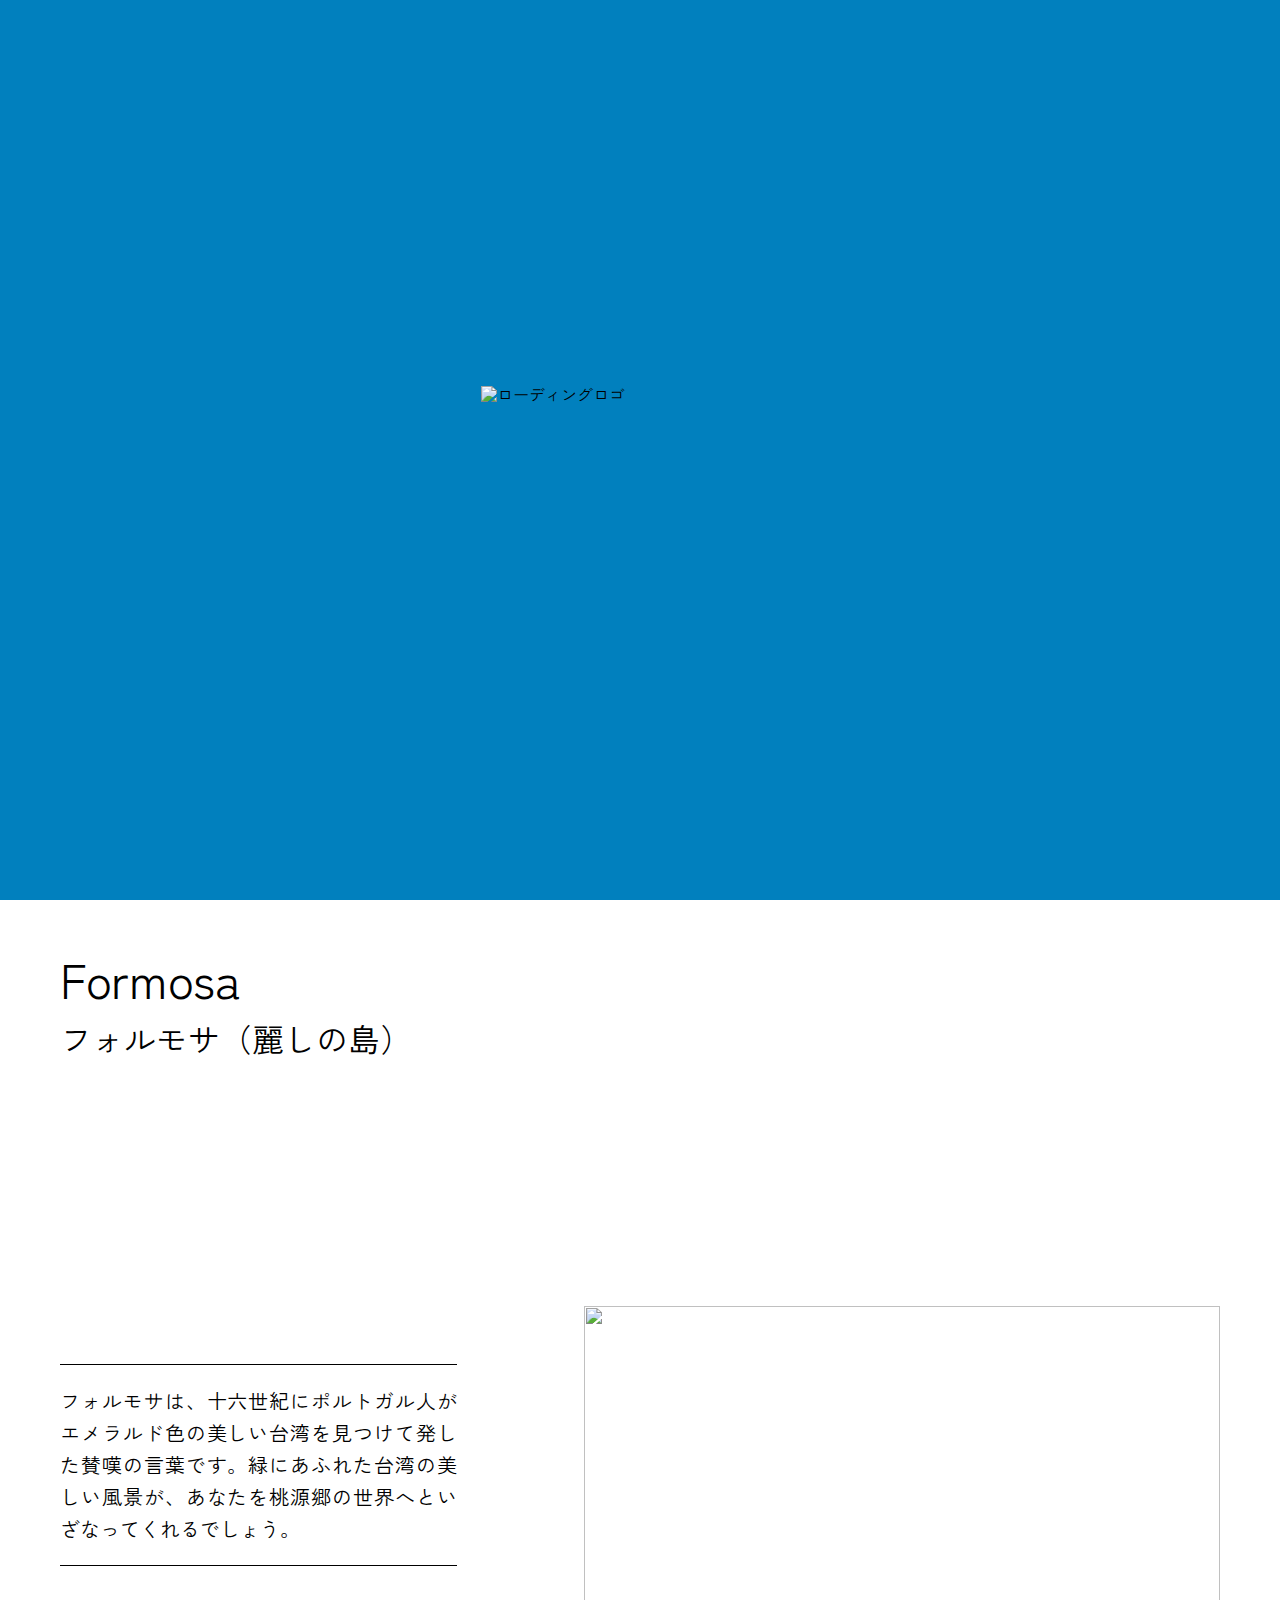
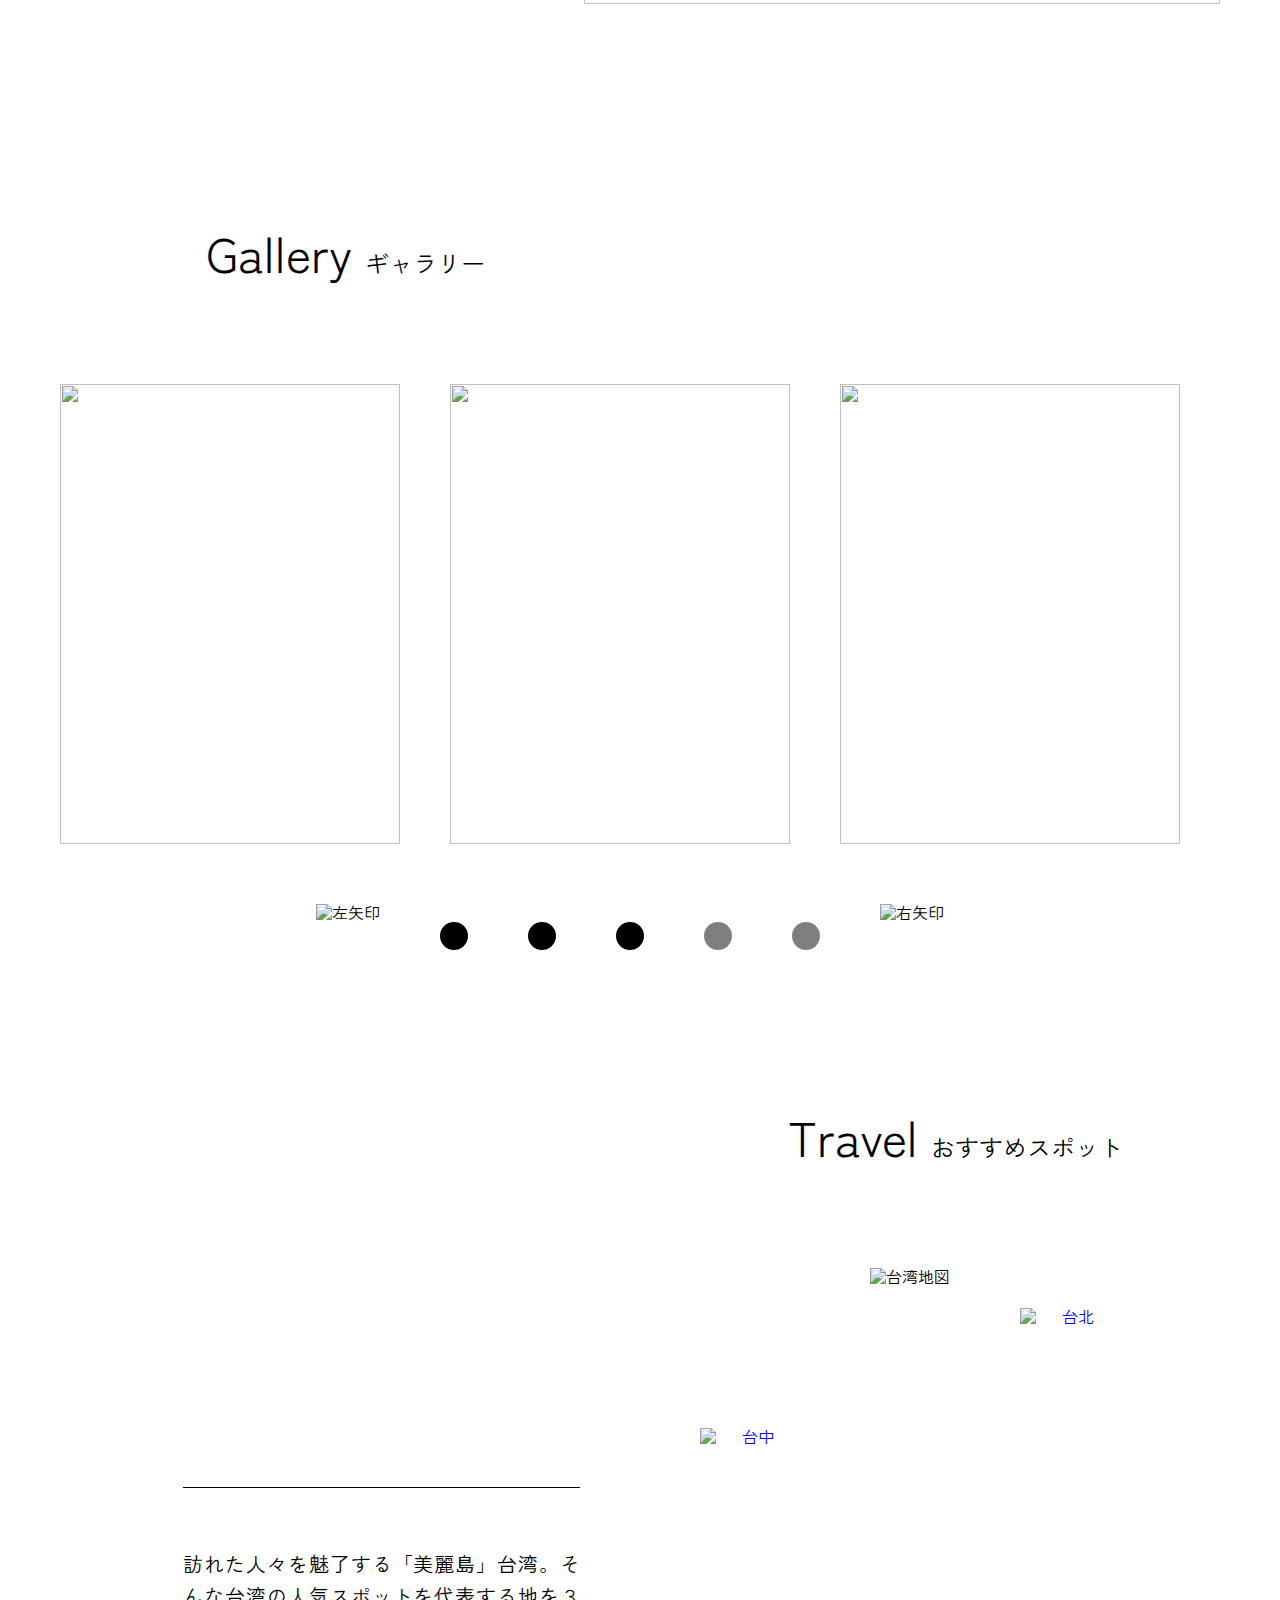
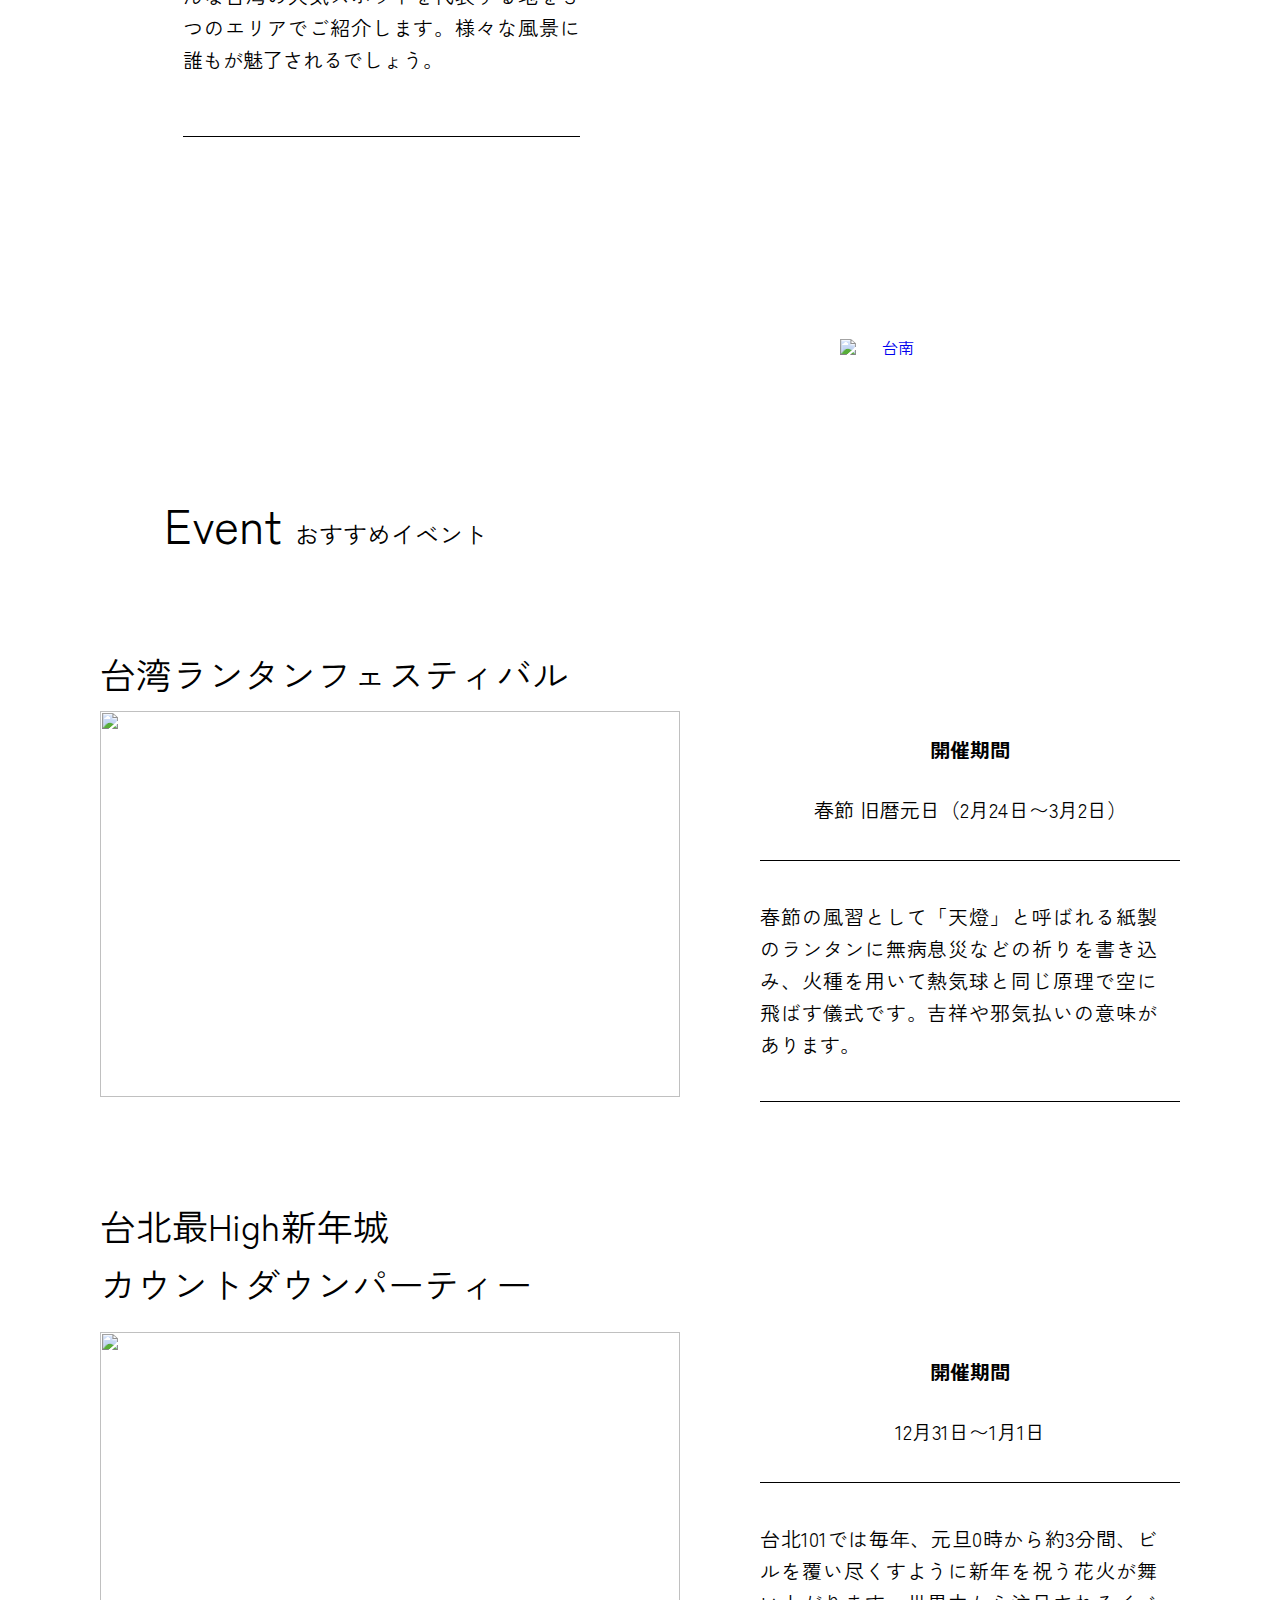
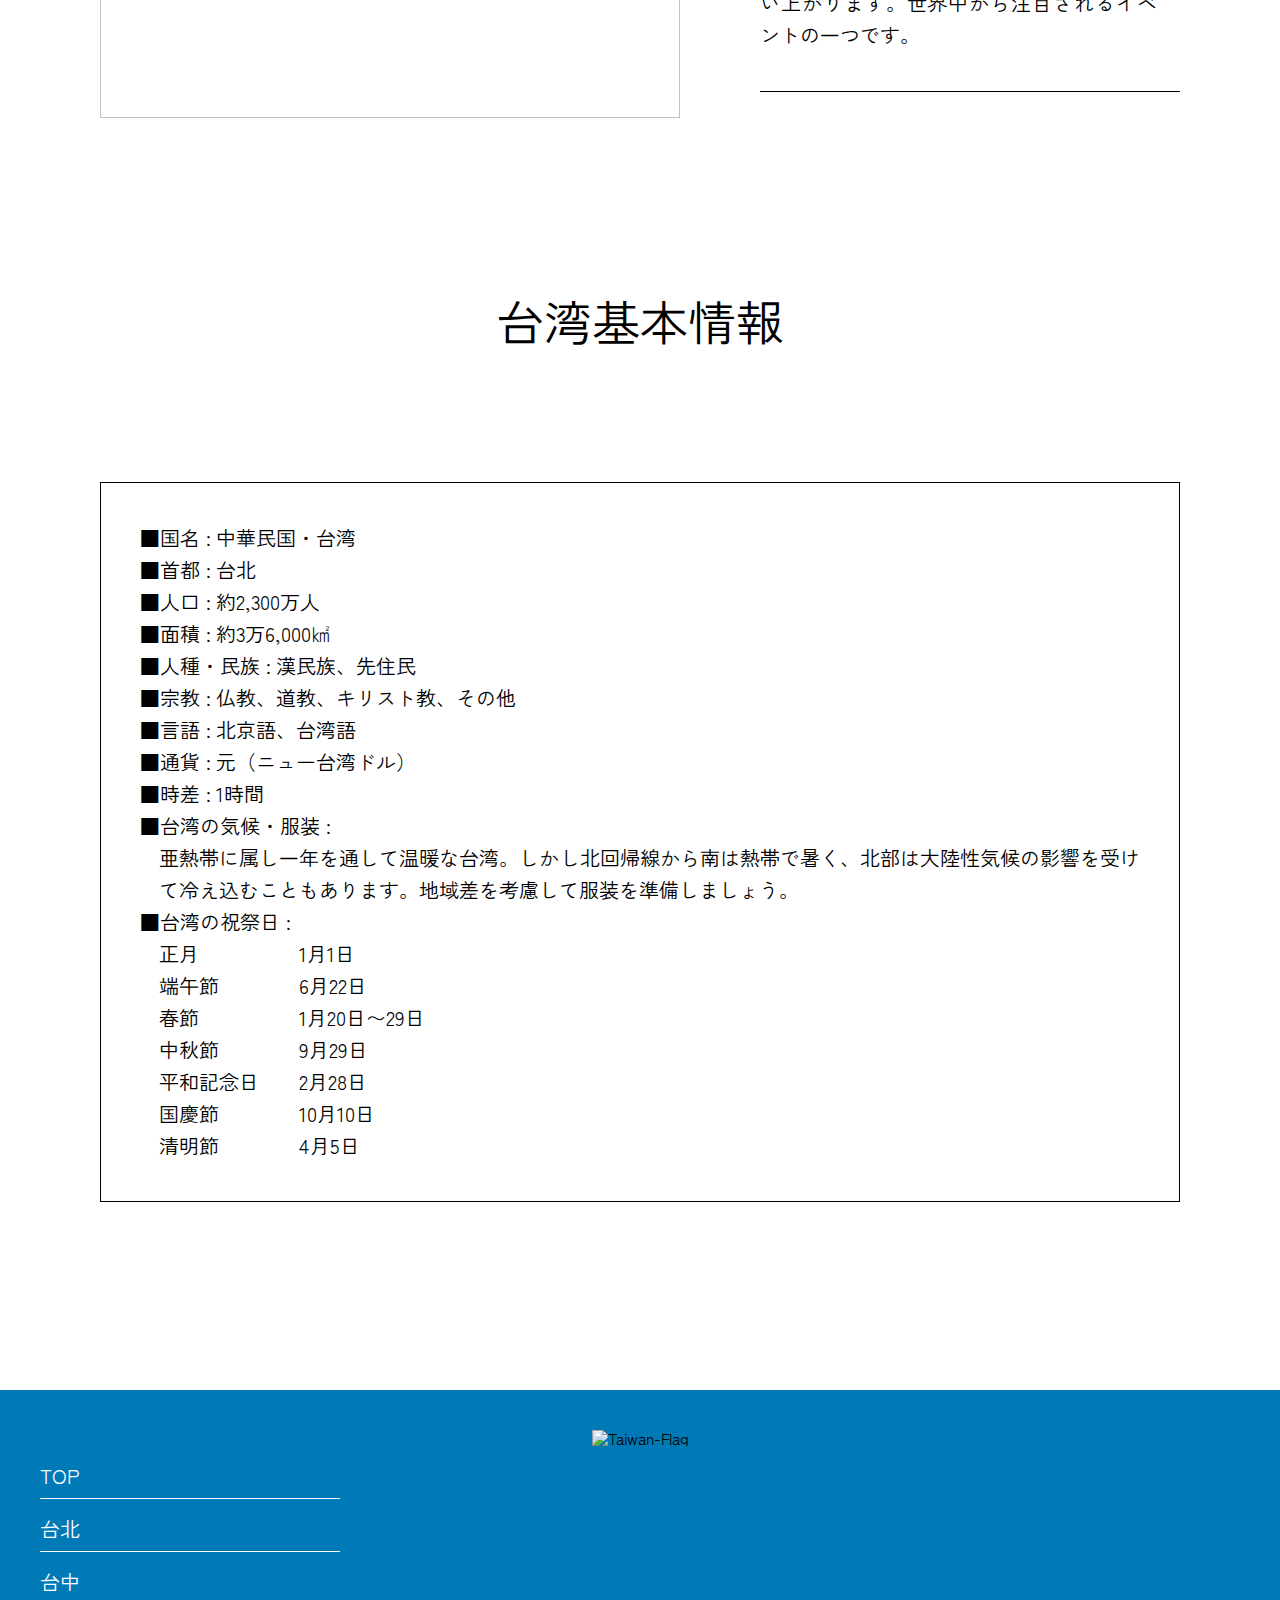
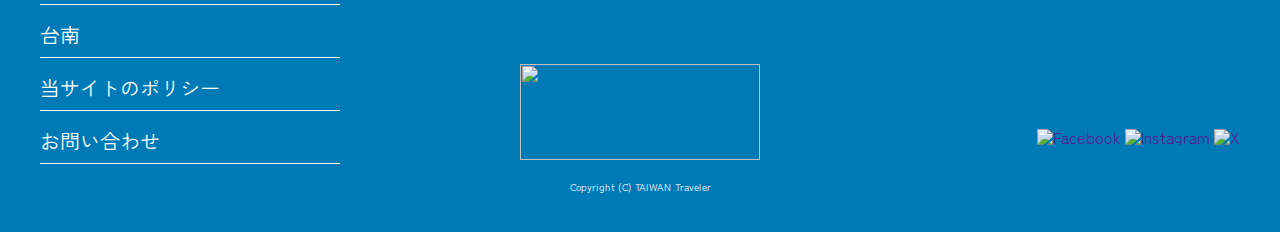
==== site-taiwan/index.html @ a1969c85 "Add files via upload" ====
<!DOCTYPE html>
<html lang="ja">

<head>
  <meta charset="UTF-8">
  <meta name="viewport" content="width=device-width, initial-scale=1.0">
  <meta name="description"
    content="
  台湾の風景は変化に富んでおり、精緻な美しさを誇ります。どの土地においても人々のストーリーと優しさに満ち溢れています。この美しい島と秘境を探索し、歴史や文化をじっくりと学ぶ。そして、人々の暮らしぶりを体験してみましょう。また、多様なグルメを味わい、人情に溢れた人々と触れあってみませんか。The Heart of Asia－台湾旅行、今でしょ！">
  <link rel="preconnect" href="https://fonts.googleapis.com">
  <link rel="preconnect" href="https://fonts.gstatic.com" crossorigin>
  <link href="https://fonts.googleapis.com/css2?family=Zen+Kaku+Gothic+New&display=swap" rel="stylesheet">
  <link rel="stylesheet" href="common/css/reset.css">
  <link rel="stylesheet" href="common/css/common.css">
  <link rel="stylesheet" href="top/css/top.css">
  <!-- <style>
    body::-webkit-scrollbar {
      display: none;
    }
  </style> -->
  <title>台湾</title>
</head>

<body>
  <div class="loading active" id="loading">
    <img src="common/image/logo.svg" alt="ローディングロゴ" class="loadingImg">
  </div>
  <header>
    <div class="headerFlex">
      <p class="logo"><img src="common/image/logo.svg" alt="台湾"></p>
      <p class="openBtn"><img src="common/image/menu-op.png" alt="" id="menu_open"></p>
    </div>
    <nav id="nav" class="slideMenu">
      <div class="navWrapper">
        <div class="headerArea">
          <p class="navLogo"><a href="index.html"><img src="common/image/logo.svg" alt="台湾"></a></p>
          <p class="closeBtn"><img src="common/image/menu-cl.png" alt="" id="menu_close"></p>
        </div>
        <ul>
          <li><a href="index.html">top</a></li>
          <li><a href="taipei/index.html">台北</a></li>
          <li><a href="taichung/index.html">台中</a></li>
          <li><a href="tainan/index.html">台南</a></li>
        </ul>
      </div>
    </nav>
    <h1><img src="common/image/logo.svg" alt="台湾"></h1>
  </header>


  <main>
    <div class="intro">
      <div class="introTop">
        <div class="introTopWidth">
          <div class="introTopFlexLeft">
            <p class="flag"><img src="common/image/flag.png" alt="台湾国旗"></p>
            <p class="formosa">formosa</p>
            <p class="formosaSub">フォルモサ（麗しの島）</p>
          </div>
          <p class="border"></p>
          <p class="introImage"><img src="top/image/top-intro1.jpg" alt="麗しの島"></p>
        </div>
      </div>
      <div class="introBottom">
        <div class="introBottomWidth">
          <div class="introBottomFlexLeft">
            <p class="border"></p>
            <p class="textArea">
              フォルモサは、十六世紀にポルトガル人がエメラルド色の美しい台湾を見つけて発した賛嘆の言葉です。緑にあふれた台湾の美しい風景が、あなたを桃源郷の世界へといざなってくれるでしょう。
            </p>
            <p class="border"></p>
          </div>
          <p class="introImage">
            <img src="top/image/top-intro2.jpg" alt="">
          </p>
        </div>
      </div>
    </div>
    <div class="gallery">
      <h2>gallery <span class="headingSmall">ギャラリー</span></h2>
      <div class="galleryGroup">
        <p><img src="top/image/top-slider1.jpg" alt="" id="slider1"></p>
        <p><img src="top/image/top-slider2.jpg" alt="" id="slider2"></p>
        <p><img src="top/image/top-slider3.jpg" alt="" id="slider3"></p>
      </div>
      <div class="galleryFlex">
        <p><img src="top/image/top-left-arrow.png" alt="左矢印" class="arrow" id="prev"></p>
        <div class="spSlide">
          <p class="sl1" id="sl1"></p>
          <p class="sl2" id="sl2"></p>
          <p class="sl3" id="sl3"></p>
          <p class="sl4" id="sl4"></p>
          <p class="sl5" id="sl5"></p>
        </div>
        <p><img src="top/image/top-right-arrow.png" alt="右矢印" class="arrow" id="next"></p>
      </div>
    </div>
    <div class="travel">
      <div class="headingRight">
        <h2>travel <span class="headingSmall">おすすめスポット</span></h2>
      </div>
      <div class="mapFlex">
        <div class="flexLeft">
          <p class="border"></p>
          <p class="textArea">
            訪れた人々を魅了する「美麗島」台湾。そんな台湾の人気スポットを代表する地を３つのエリアでご紹介します。様々な風景に誰もが魅了されるでしょう。
          </p>
          <p class="border"></p>
        </div>
        <div class="map">
          <img src="top/image/top-map.png" alt="台湾地図" class="mapBack">
          <p><a href="taipei/index.html"><img src="top/image/top-map-tp.png" alt="台北" class="mapTp"></a></p>
          <p><a href="taichung/index.html"><img src="top/image/top-map-tc.png" alt="台中" class="mapTc"></a></p>
          <p><a href="tainan/index.html"><img src="top/image/top-map-tn.png" alt="台南" class="mapTn"></a></p>
        </div>
      </div>
    </div>
    <div class="event">
      <h2>event <span class="headingSmall">おすすめイベント</span></h2>
      <div class="festival">
        <div class="fesFlexLeft">
          <p class="eventSub">台湾ランタンフェスティバル</p>
          <p class="eventImg"><img src="top/image/top-event1.jpg" alt=""></p>
        </div>
        <div class="fesFlexRight">
          <p class="term">開催期間</p>
          <p class="date">春節 旧暦元日（2月24日&#12316;3月2日）</p>
          <p class="border"></p>
          <div class="center">
            <p class="textArea">
              春節の風習として「天燈」と呼ばれる紙製のランタンに無病息災などの祈りを書き込み、火種を用いて熱気球と同じ原理で空に飛ばす儀式です。吉祥や邪気払いの意味があります。
            </p>
          </div>
          <p class="border"></p>
        </div>
      </div>
      <div class="countdown">
        <div class="cdFlexLeft">
          <p class="eventSub">台北最high新年城<br>
            カウントダウンパーティー</p>
          <p class="eventImg"><img src="top/image/top-event2.jpg" alt=""></p>
        </div>
        <div class="cdFlexRight">
          <p class="term">開催期間</p>
          <p class="date">12月31日&#12316;1月1日</p>
          <p class="border"></p>
          <p class="textArea">
            台北101では毎年、元旦0時から約3分間、ビルを覆い尽くすように新年を祝う花火が舞い上がります。世界中から注目されるイベントの一つです。
          </p>
          <p class=" border"></p>
        </div>
      </div>
    </div>
    <div class="taiwanInfo">
      <h2>台湾基本情報</h2>
      <ul class="twInfoTop">
        <li>■国名 &#058; 中華民国・台湾</li>
        <li>■首都 &#058; 台北</li>
        <li>■人口 &#058; 約2,300万人</li>
        <li>■面積 &#058; 約3万6,000&#13218;</li>
        <li>■人種・民族 &#058; 漢民族、先住民</li>
        <li>■宗教 &#058; 仏教、道教、キリスト教、その他</li>
        <li>■言語 &#058; 北京語、台湾語</li>
        <li>■通貨 &#058; 元（ニュー台湾ドル）</li>
        <li>■時差 &#058; 1時間</li>
        <li>■台湾の気候・服装 &#058; </li>
        <li class="indent">亜熱帯に属し一年を通して温暖な台湾。しかし北回帰線から南は熱帯で暑く、北部は大陸性気候の影響を受けて冷え込むこともあります。地域差を考慮して服装を準備しましょう。</li>
        <li>■台湾の祝祭日 &#058;</li>
        <li class="indent">
          <ul class="twInfoBottom">
            <li>正月</li>
            <li>1月1日</li>
            <li>端午節</li>
            <li>6月22日</li>
            <li>春節</li>
            <li>1月20日&#12316;29日</li>
            <li>中秋節</li>
            <li>9月29日</li>
            <li>平和記念日</li>
            <li>2月28日</li>
            <li>国慶節</li>
            <li>10月10日</li>
            <li>清明節</li>
            <li>4月5日</li>
          </ul>
        </li>
      </ul>
    </div>
  </main>

  <footer>
    <div class="topBtn">
      <div id="top_btn"></div>
    </div>

    <div class="blueArea">
      <img src="common/image/flag.png" alt="taiwan-flag" class="taiwanFlag">

      <div class="footerContainer">
        <ul class="pageInfo">
          <li><a href="index.html" class="capitalBig">top</a></li>
          <li><a href="taipei/index.html">台北</a></li>
          <li><a href="taichung/index.html">台中</a></li>
          <li><a href="tainan/index.html">台南</a></li>
          <li><a href="">当サイトのポリシー</a></li>
          <li><a href="">お問い合わせ</a></li>
        </ul>



        <div class="snsLogo">
          <a href=""><img src="common/image/footer-fb.png" alt="facebook" class="fb"></a>
          <a href=""><img src="common/image/footer-insta.png" alt="instagram" class="insta"></a>
          <a href=""><img src="common/image/footer-x.png" alt="x" class="x"></a>
        </div>
      </div>

      <img src="common/image/logo.svg" alt="" class="taiwanLogo">

      <p class="company"><small>copyright &#40;C&#41; <span class="capitalBig">taiwan</span> traveler</small></p>
    </div>
  </footer>
  <script src="common/js/loading.js"></script>
  <script src="common/js/modal.js"></script>
  <script src="common/js/others.js"></script>
  <script src="common/js/pagetop.js"></script>
  <script src="top/js/top.js"></script>
</body>

</html>
---- site-taiwan/common/css/common.css ----
@charset "utf-8";

/*  各下層ページのHTMLに適用してもらいたい場所

各見出し部（attraction等）を<h2>で記述し、ひらがな部分に
<span class=".headingSmall"></span>
を追記してください。(′・ω・`) 
なお、margin設定等は個々に設定してください。
*/
/* 追記　ローディング画面
下記要素を<body>と<header>の間にコピペしてください。
<div class="loading active" id="loading">
    <img src="../common/image/logo.svg" alt="ローディングロゴ" class="loadingImg">
  </div>
*/

/*  各下層ページのCSSに適用してもらいたいプロパティ（PC用のみ） */

/* 台北ページ */
/* header nav ul li:nth-of-type(2) {
  pointer-events: none;
} */

/* 台中ページ */
/* header nav ul li:nth-of-type(3) {
  pointer-events: none;
} */

/* 台南ページ */
/* header nav ul li:nth-of-type(4) {
  pointer-events: none;
} */



* {
  text-transform: capitalize;
  font-family: "Zen Kaku Gothic New", sans-serif;
}

body {
  overflow-x: hidden;
}

/* SP用ローディング画面 ココカラ */
.loading {
  position: fixed;
  top: 0;
  left: 0;
  width: 100%;
  height: 100%;
  background-color: #0180be;
  display: flex;
  align-items: center;
  justify-content: center;
  opacity: 0;
  visibility: hidden;
  transition: .3s;
  z-index: 100;
}

.loadingImg {
  width: 287px;
  height: 117px;
}

.loading.active {
  opacity: 1;
  visibility: visible;
}

/* ローディングアニメーション */

@keyframes anime {
  0% {
    opacity: 0;
  }

  100% {
    opacity: 1;
  }
}

.loadingImg {
  animation: 3s anime;
}

/* SP用ローディング画面 ココマデ */



/* SP用header部 ココカラ */
header {
  height: 667px;
  width: 100%;
}

.headerFlex {
  display: flex;
  justify-content: space-between;
}

.logo {
  text-align: left;
}

.logo img {
  width: 111px;
  margin: 8px 0 0 8px;
}

.openBtn img,
.closeBtn img {
  width: 48px;
  height: 48px;
  padding: 8px 8px 0 0;
  cursor: pointer;
}

/* SP用header部 ココマデ */


/* SP用nav部 ココカラ */
.slideMenu {
  width: 100%;
  height: 100%;
  background-color: #211e1e;
  color: #fff;
  position: fixed;
  top: 0;
  left: 0;
  transform: translateX(100%);
  transition: .5s;
  margin: 0 auto;
  z-index: 1;
}

.slideMenu.active {
  transform: translateX(0);
}

.navWrapper {
  width: 225px;
  margin: 0 auto;
  text-align: center;
}

.headerArea {
  display: flex;
  justify-content: space-between;
  margin: 8px 0 0 8px;

}

.navLogo {
  pointer-events: none;
}

.navLogo img {
  width: 100px;
}

.slideMenu ul li {
  font-size: 20px;
  font-weight: 700;
  margin-top: 32px;
  text-align: center;
  padding: 0;
}

.slideMenu ul li:first-of-type {
  margin-top: 72px;
}

.slideMenu ul li a {
  text-transform: uppercase;
  color: #fff;
  border-bottom: 1px solid #fff;
}

/* SP用nav部 ココマデ */


/* SP用見出し部ココカラ */

h2 {
  font-size: 24px;
  font-weight: 400;
  text-align: center;
  background-image: url(../../common/image/heading.png);
  background-size: cover;
  background-repeat: no-repeat;
  background-position: left 0 top -10px;
  width: 220px;
  height: 40px;
}

.headingSmall {
  font-size: 12px;
}

/* SP用見出し部ココマデ */

/* SP用パンくずnav部ココカラ */
.breadCrumb {
  margin: 8px 0 0 8px;
}

.breadCrumb ol {
  display: flex;
  flex-wrap: nowrap;
  list-style: none;
  position: relative;
}

.breadCrumb ol li a {
  font-size: 16px;
  color: #000;
  text-decoration: underline;
  text-underline-offset: 3px;
}

.breadCrumb ol li:not(:last-child)::after {
  content: "\03e";
  display: inline;
  margin: 5px;
  text-decoration: none;
}

/* SP用パンくずnav部ココマデ */

/* footer ここから*/
footer {
  text-align: center;
}

.capitalBig {
  text-transform: uppercase;
}

footer .topBtn {
  width: 100%;
  height: 48px;
  display: flex;
  justify-content: flex-end;
  margin-bottom: 20px;
}

.topBtn #top_btn {
  width: 48px;
  height: 48px;
  background-color: rgba(122, 122, 122, 0.7);
  border: none;
  border-radius: 50px;
  position: fixed;
  z-index: 50;
  bottom: 20px;
  right: 8px;
  display: none;
}

.topBtn #top_btn::after {
  content: "";
  display: flex;
  width: 15px;
  height: 15px;
  border-top: 6px solid #ffffff;
  border-left: 6px solid #ffffff;
  border-radius: 4px;
  transform: rotate(45deg);
  position: absolute;
  top: 18px;
  left: 12.5px;
}

footer .blueArea {
  width: 100%;
  background: #007ab7;
  text-align: center;
  padding: 20px 0;
}

.blueArea .taiwanFlag {
  width: 32px;
  height: 24px;
  margin-bottom: 20px;
}

.pageInfo {
  width: 200px;
  margin: 0 auto;
  text-align: left;
}

.pageInfo li {
  border-bottom: 1px solid #fff;
  margin-bottom: 12px;
}

.pageInfo li:last-of-type {
  margin-bottom: 20px;
}

.pageInfo li a {
  color: #fff;
  display: block;
  font-size: 12px;
  padding: 0 0 8px 7.5px;
}

.snsLogo {
  width: 148px;
  height: 38px;
  display: flex;
  flex-wrap: nowrap;
  justify-content: space-between;
  align-items: center;
  margin: 0 auto 20px;
}

.fb {
  width: 38px;
  height: 38px;
}

.insta {
  width: 32px;
  height: 32px;
}

.x {
  width: 30px;
  height: 30px;
}

.blueArea .taiwanLogo {
  display: none;
}

.company {
  text-align: center;
  color: #fff;
  font-size: 12px;
}

/* ↓PC　画面が768px以上の時↓ */
@media screen and (min-width:768px) {

  /* PC用ローディング画面 ココカラ */
  .loadingImg {
    width: 318px;
    height: 128px;
  }

  /* PC用ローディング画面 ココマデ */



  /* PC用header部 ココカラ */
  header {
    height: 768px;
  }

  .headerArea {
    height: 70px;
    margin: 20px 0 0 20px;
  }

  .logo img {
    display: none;
  }

  .openBtn,
  .closeBtn {
    display: none;
  }

  /* PC用header部 ココマデ */


  /* PC用nav部 ココカラ */
  .slideMenu {
    display: block;
    background-color: rgba(0, 0, 0, 0);
    color: #fff;
    margin: 0 auto;
    position: static;
    height: 76px;
    transform: translateX(0);
  }

  .navWrapper {
    display: flex;
    width: 100%;
    max-width: 1200px;
    justify-content: space-between;
  }

  .navLogo {
    pointer-events: inherit;
  }

  .navLogo img {
    width: 140px;
    height: 56px;
  }

  .slideMenu ul {
    display: flex;
    justify-content: space-between;
  }

  .slideMenu ul li:first-of-type {
    margin-top: 36px;
  }

  .slideMenu ul li {
    margin-top: 36px;
    margin-right: 40px;
  }

  .slideMenu ul li:last-of-type {
    margin-right: 0;
    padding-right: 20px;
  }

  .slideMenu ul li a:hover {
    text-decoration: underline;
  }

  .slideMenu ul li a {
    text-transform: inherit;
    border: 0;
  }

  /* PC用nav部 ココマデ */


  /* PC用見出し部ココカラ */
  h2 {
    font-size: 48px;
    width: 530px;
    height: 96px;
    background-position: left 0 top -25px;
  }

  .headingSmall {
    font-size: 24px;
  }

  /* PC用見出し部ココマデ */

  /* PC用パンくずnav部ココカラ */
  .breadCrumb {
    width: 97%;
    max-width: 1200px;
    margin: 20px auto 0;
  }

  .breadCrumb ol {
    font-size: 20px;
  }

  .breadCrumb ol li a {
    font-size: 20px;
    text-underline-offset: 4px;
    text-decoration-thickness: 1px;
  }

  .breadCrumb ol li :hover {
    color: #007ab7;
  }

  /* PC用パンくずnav部ココマデ */


  /* ↓PC footer ここから↓ */
  footer {
    text-align: center;
  }

  footer .topBtn {
    margin-bottom: 60px;
  }

  .topBtn #top_btn {
    width: 100px;
    height: 100px;
    bottom: 150px;
    right: 40px;
  }

  .topBtn #top_btn::after {
    width: 30px;
    height: 30px;
    border-top: 10px solid #ffffff;
    border-left: 10px solid #ffffff;
    border-radius: 10px;
    transform: rotate(45deg);
    position: absolute;
    top: 35px;
    left: 27px;
  }

  footer .blueArea {
    width: 100%;
    background: #007ab7;
    text-align: center;
    padding: 40px 0;
  }

  .topBtn #top_btn:hover {
    transform: translateY(-12px);
    transition: all 300ms ease;
  }

  .blueArea .taiwanFlag {
    width: 64px;
    height: 48px;
  }

  .footerContainer {
    display: flex;
    flex-wrap: nowrap;
    margin: 0 20px 0;
    justify-content: space-between;
  }

  .pageInfo {
    width: 33%;
    max-width: 300px;
    margin: 0;
  }

  .pageInfo li {
    border-bottom: 1px solid #fff;
    margin-bottom: 20px;
  }

  .pageInfo li:last-of-type {
    margin-bottom: 0px;
  }

  .pageInfo li a {
    font-size: 20px;
    padding: 0 0 12px 0px;
  }

  .pageInfo li:hover {
    transform: translateX(13px);
    transition: all 200ms ease-out;
  }

  .snsLogo {
    width: 33%;
    max-width: 203px;
    height: 55px;
    margin: 0px;
    align-self: flex-end;
    right: 0px;
  }

  .fb {
    width: 55px;
    height: 55px;
  }

  .insta {
    width: 45px;
    height: 45px;
  }

  .x {
    width: 43px;
    height: 43px;
  }

  .snsLogo a:hover {
    transform: scale(0.8);
  }

  .blueArea .taiwanLogo {
    display: inline-block;
    width: 240px;
    height: 96px;
    margin: -192px 0 20px 0;
  }

  .company {
    font-size: 12px;
  }
}

/* ↓固定幅　1200px以上↓*/
@media screen and (min-width:1200px) {

  /* 固定幅のfooter */
  .footerContainer {
    width: 1200px;
    margin: 0 auto;
  }
}
---- site-taiwan/top/css/top.css ----
@charset "utf-8";

/* SP用header部 ココカラ */
header {
  background: url(../image/top.jpg);
  background-repeat: no-repeat;
  background-position: top;
  background-size: 141%;
}

.logo img {
  display: none;
}

h1 {
  text-align: center;
  margin-top: 112px;
}

h1 img {
  width: 335px;
}

/* SP用header部 ココマデ */


/* SP用紹介部 ココカラ */
.introTop {
  background: url(../../top/image/top-intro1.jpg);
  background-color: rgba(255, 255, 255, 0.7);
  background-blend-mode: lighten;
  background-size: cover;
  background-repeat: no-repeat;
  background-position: bottom left;
  height: 408px;
  text-align: center;
}

.flag img {
  width: 35px;
  margin-top: 60px;
  margin-bottom: 40px;
}

.formosa {
  font-size: 20px;
  font-weight: 400;
  margin-bottom: 20px;
}

.formosaSub {
  font-size: 12px;
  margin-bottom: 12px;
}

.introTop .border {
  border-top: 1px solid #000;
  width: 132px;
  margin: 0 auto;
}

.introImage img {
  width: 335px;
  height: 140px;
  object-fit: cover;
  margin-top: 20px;
}

.introBottom {
  background: url(../../top/image/top-intro2.jpg);
  background-color: rgba(255, 255, 255, 0.7);
  background-blend-mode: lighten;
  background-size: 210%;
  background-repeat: no-repeat;
  background-position: left top;
  height: 400px;
  padding-top: 60px;
  text-align: center;
}

.introBottom .border {
  border-top: 1px solid #000;
  width: 225px;
  margin: 0 auto;
}

.textArea {
  width: 225px;
  font-size: 12px;
  line-height: 1.6;
  text-align: justify;
  margin: 12px auto;
}

/* SP用紹介部 ココマデ */

/* SP用共通見出し部 ココカラ */
h2 {
  margin: 68px auto 32px;
}

/* SP用共通見出し部 ココマデ */

/* SP用ギャラリー部 ココカラ */
.galleryGroup {
  text-align: center;
}

.galleryGroup img {
  width: 300px;
  height: 400px;
  margin-bottom: 20px;
  object-fit: cover;
  object-position: top;
}

#slider2,
#slider3 {
  display: none;
}

.spSlide {
  width: 250px;
  display: flex;
  justify-content: space-between;
  margin: 0 auto;
}

.arrow {
  width: 64px;
  height: 64px;
}

.spSlide p {
  width: 18px;
  height: 18px;
  border-radius: 50%;
  background-color: #7a7a7a;
  cursor: pointer;
}

.spSlide p:nth-of-type(1) {
  background-color: #000;
}

/* SP用ギャラリー部 ココマデ */

/* SP用トラベル部 ココカラ */
.travel .border {
  border-top: 1px solid #000;
  width: 225px;
  margin: 0 auto;
}

.map {
  width: 240px;
  height: 393px;
  text-align: center;
  margin: 20px auto 0;
  position: relative;
}

.mapBack {
  width: 194px;
}

.mapTp,
.mapTc,
.mapTn {
  width: 57px;
  position: absolute;
}

.mapTp {
  top: 23px;
  right: 0;
}

.mapTc {
  top: 91px;
  left: 0;
}

.mapTn {
  bottom: 0;
  right: 105px;
}

/* SP用トラベル部 ココマデ */


/* SP用イベント部 ココカラ */
.eventSub {
  font-size: 20px;
  margin: 32px 0 20px;
  text-align: center;
}

.eventImg {
  text-align: center;
}

.eventImg img {
  width: 335px;
  height: 194px;
  object-fit: cover;
  object-position: top;
  margin-bottom: 20px;
}

.term {
  font-size: 12px;
  font-weight: 700;
  margin-bottom: 8px;
  text-align: center;
}

.date {
  font-size: 12px;
  margin-bottom: 20px;
  text-align: center;
}

.event .border {
  border-top: 1px solid #000;
  width: 225px;
  margin: 0 auto;
}

.countdown .eventSub {
  line-height: 1.6;
}

/* SP用イベント部ココマデ */


/* SP用基本情報部 ココカラ */
.taiwanInfo {
  width: 295px;
  font-size: 12px;
  line-height: 1.6;
  margin: 0 auto 60px;
}

.taiwanInfo h2 {
  background-position: left 0 top 0;
  margin-top: 60px;
  margin-bottom: 40px;
}

.indent {
  padding-left: 0.75rem;
}

.twInfoBottom {
  display: flex;
  flex-wrap: wrap;
  width: 168px;
}

.twInfoBottom li:nth-of-type(2n-1) {
  width: 72px;
}

/* SP用基本情報部 ココマデ */



/* ↓PC　画面が768px以上の時↓ */
@media screen and (min-width:768px) {

  /* PC用header部 ココカラ */
  /* PC用nav部 ココカラ */
  header {
    background-position: center;
    background-size: cover;
    height: 768px;
  }


  h1 {
    text-align: center;
    margin-top: 151px;
  }

  h1 img {
    width: 780px;
    text-align: center;
  }

  header nav ul li:first-of-type {
    pointer-events: none;
  }

  /* PC用nav部 ココマデ */
  /* PC用header部 ココマデ */


  /* PC用紹介部 ココカラ */

  .introTop,
  .introBottom {
    background-position: center left;
    height: 458px;
    padding: 0;
  }

  .introTopWidth,
  .introBottomWidth {
    max-width: 1200px;
    display: flex;
    justify-content: space-between;
    margin: 0 auto;
  }

  .flag {
    text-align: left;
    margin: 110px 0 0 200px;
  }

  .flag img {
    width: 117px;
    margin: 0;
  }

  .formosa {
    font-size: 48px;
    text-align: left;
    margin: 60px 0 0 20px;
  }

  .formosaSub {
    font-size: 32px;
    margin: 20px 0 0 20px;
  }

  .introTop .border {
    display: none;
  }

  .introImage img {
    width: 636px;
    height: 298px;
    object-fit: cover;
    object-position: center;
    margin: 80px 20px 0 0;
  }

  .introBottom .border {
    max-width: 420px;
    width: 31vw;
    margin-left: 20px;
  }

  .introBottom .border:first-of-type {
    margin-top: 138px;
  }

  .textArea {
    max-width: 420px;
    width: 31vw;
    font-size: clamp(12px, 1.8vw, 20px);
    margin: 20px 0 20px 20px;
  }

  /* PC用紹介部 ココマデ */


  /* PC用共通見出し部 ココカラ */
  h2 {
    margin: 144px 0 60px 20px;
  }

  /* PC用共通見出し部 ココマデ */
  .galleryGroup {
    display: flex;
  }

  /* PC用ギャラリー部 ココカラ */
  .gallery {
    max-width: 1200px;
    padding: 0 40px 0 20px;
    margin: 0 auto;
  }

  .galleryGroup {
    width: 1120px;
    justify-content: space-between;
  }

  .galleryGroup img {
    width: 340px;
    height: 460px;
    object-fit: cover;
    object-position: top;
    margin: 0;
  }

  .galleryGroup img:nth-of-type(2),
  .galleryGroup img:nth-of-type(3) {
    display: inherit;
  }

  .galleryFlex {
    max-width: 628px;
    width: 82vw;
    display: flex;
    justify-content: space-between;
    margin: 0 auto;
  }

  .arrow {
    margin-top: 60px;
  }

  .arrow:hover {
    cursor: pointer;
  }

  #slider2,
  #slider3 {
    display: block;
  }

  .spSlide {
    width: 380px;
    justify-content: space-between;
  }

  .spSlide p {
    width: 28px;
    height: 28px;
    margin-top: 78px;
  }

  /* .spSlide p:nth-of-type(2),
  .spSlide p:nth-of-type(3) {
    background-color: #000;
  } */

  /* PC用ギャラリー部 ココマデ */


  /* PC用トラベル部 ココカラ */
  .travel {
    max-width: 1200px;
    margin: 0 auto;
  }

  .travel h2 {
    margin-right: 20px;
  }

  .travel .border {
    max-width: 420px;
    width: 31vw;
  }

  .travel .textArea {
    margin: 60px 0;
  }

  .headingRight {
    display: flex;
    flex-wrap: wrap;
    justify-content: flex-end;
    text-align: right;
  }

  .mapFlex {
    display: flex;
    justify-content: right;
    align-items: center;
  }

  .map {
    width: 420px;
    height: 687px;
    margin: 0 120px;
  }

  .mapBack {
    width: 340px;
  }

  .mapTp,
  .mapTc,
  .mapTn {
    width: 100px;
  }

  .mapTp {
    top: 40px;
    right: 0;
  }

  .mapTc {
    top: 160px;
    left: 0;
  }

  .mapTn {
    bottom: 0;
    right: 180px;
  }

  .mapTp:hover,
  .mapTc:hover,
  .mapTn:hover {
    transform: translateY(-20px);
  }

  /* PC用トラベル部 ココマデ */


  /* PC用イベント部 ココカラ */
  .event {
    max-width: 1200px;
    margin: 0 auto;
  }

  .festival,
  .countdown {
    display: flex;
    justify-content: center;
  }

  .festival {
    margin-bottom: 80px;
  }

  .eventSub {
    font-size: 36px;
    text-align: left;
    margin: 0 0 20px 0;
  }

  .eventImg img {
    width: 580px;
    height: 386px;
  }

  .term {
    text-align: left;
    font-size: 20px;
    margin-top: 85px;
    margin-left: 250px;
    margin-bottom: 40px;
  }

  .cdFlexRight .term {
    margin-top: 165px;
  }

  .cdFlexRight .date {
    margin-left: 215px;
  }

  .date {
    text-align: left;
    font-size: 20px;
    margin-left: 134px;
    margin-bottom: 40px;
  }

  .event .border {
    max-width: 420px;
    width: 41vw;
    margin-left: 80px;
  }

  .event .textArea {
    margin: 40px 0 40px 80px;
  }


  /* PC用イベント部 ココマデ */


  /* PC用基本情報部 ココカラ */
  .taiwanInfo {
    max-width: 1200px;
    width: 88vw;
    font-size: 20px;
    text-align: center;
    margin: 0 auto 80px;
  }

  .taiwanInfo h2 {
    margin: 144px auto 104px;
  }

  .twInfoTop {
    width: 1080px;
    border: 1px solid #000;
    padding: 39px;
    margin: 0 auto;
  }

  .taiwanInfo ul li {
    text-align: justify;
  }

  .twInfoBottom {
    display: flex;
    flex-wrap: wrap;
    width: 280px;
  }

  .twInfoBottom li:nth-of-type(2n-1) {
    width: 140px;
  }

  .indent {
    padding-left: 1.2rem;
  }

  /* PC用基本情報部 ココマデ */
}
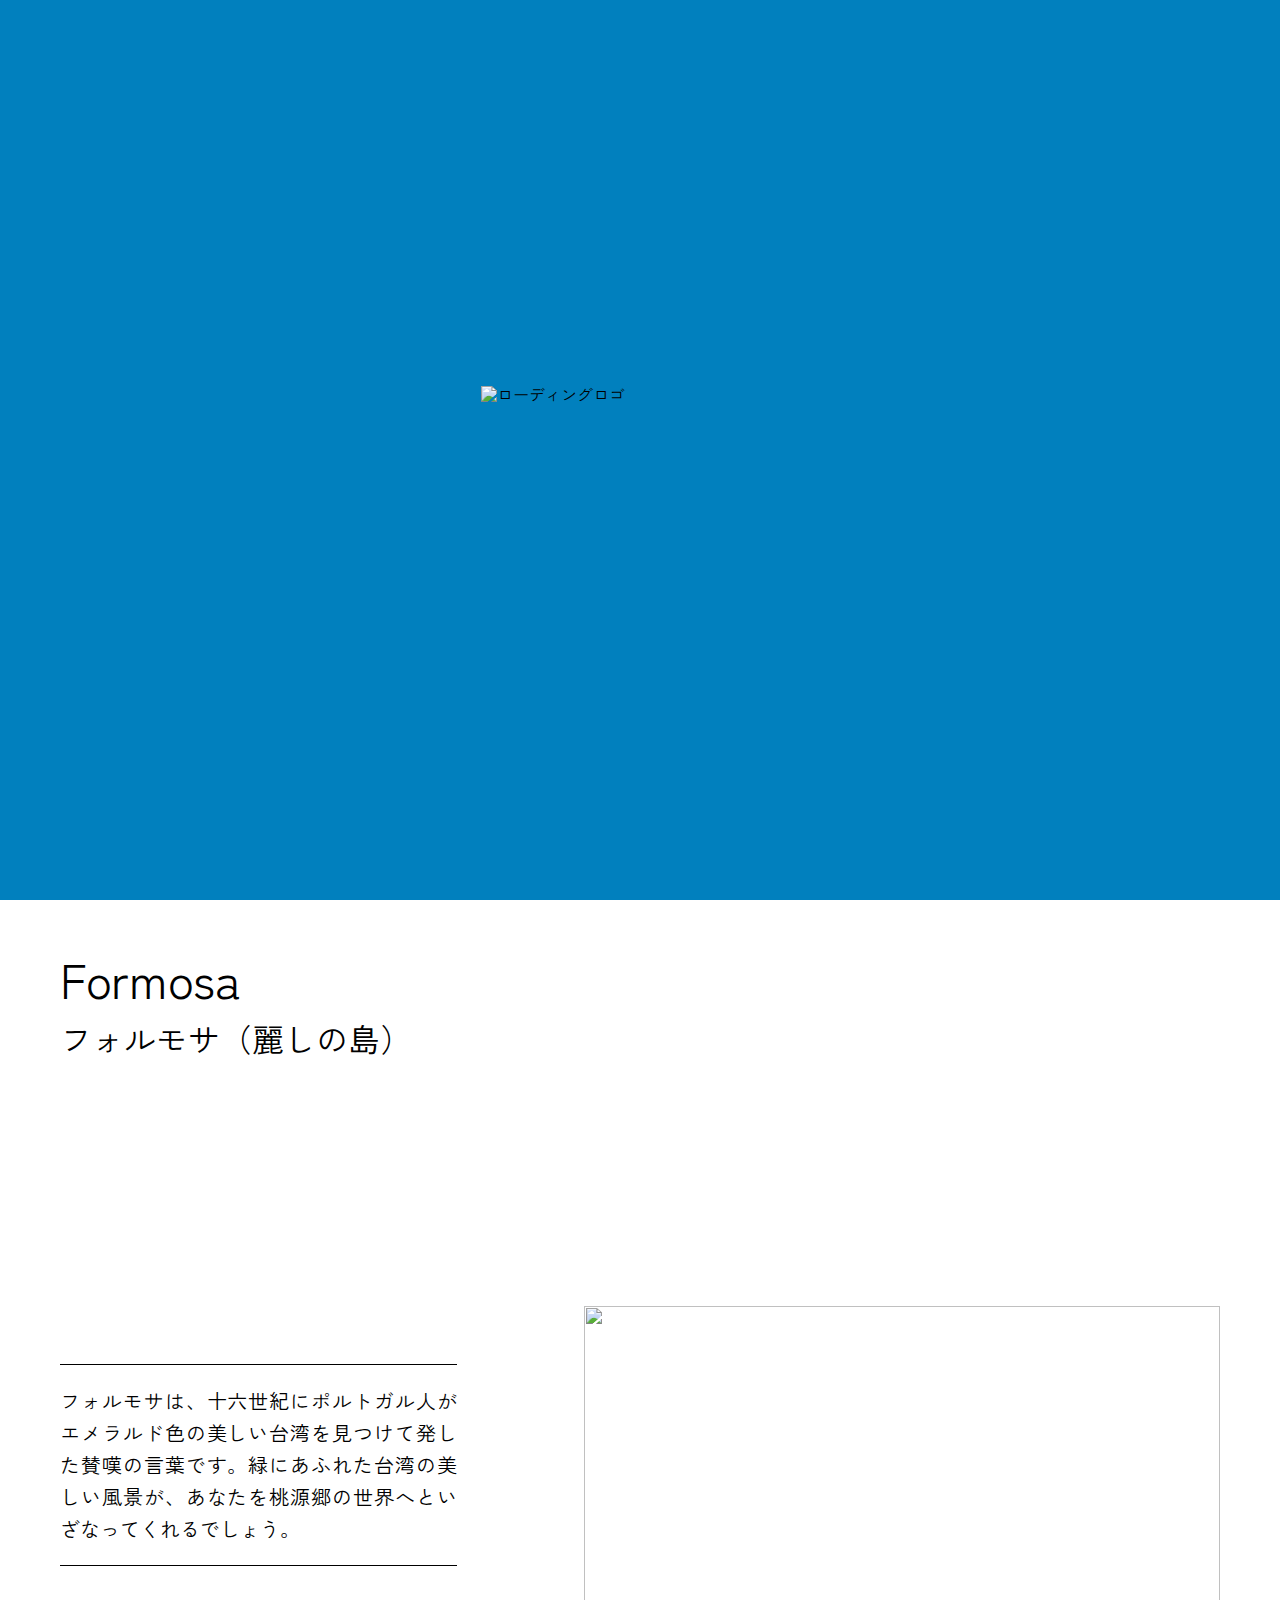
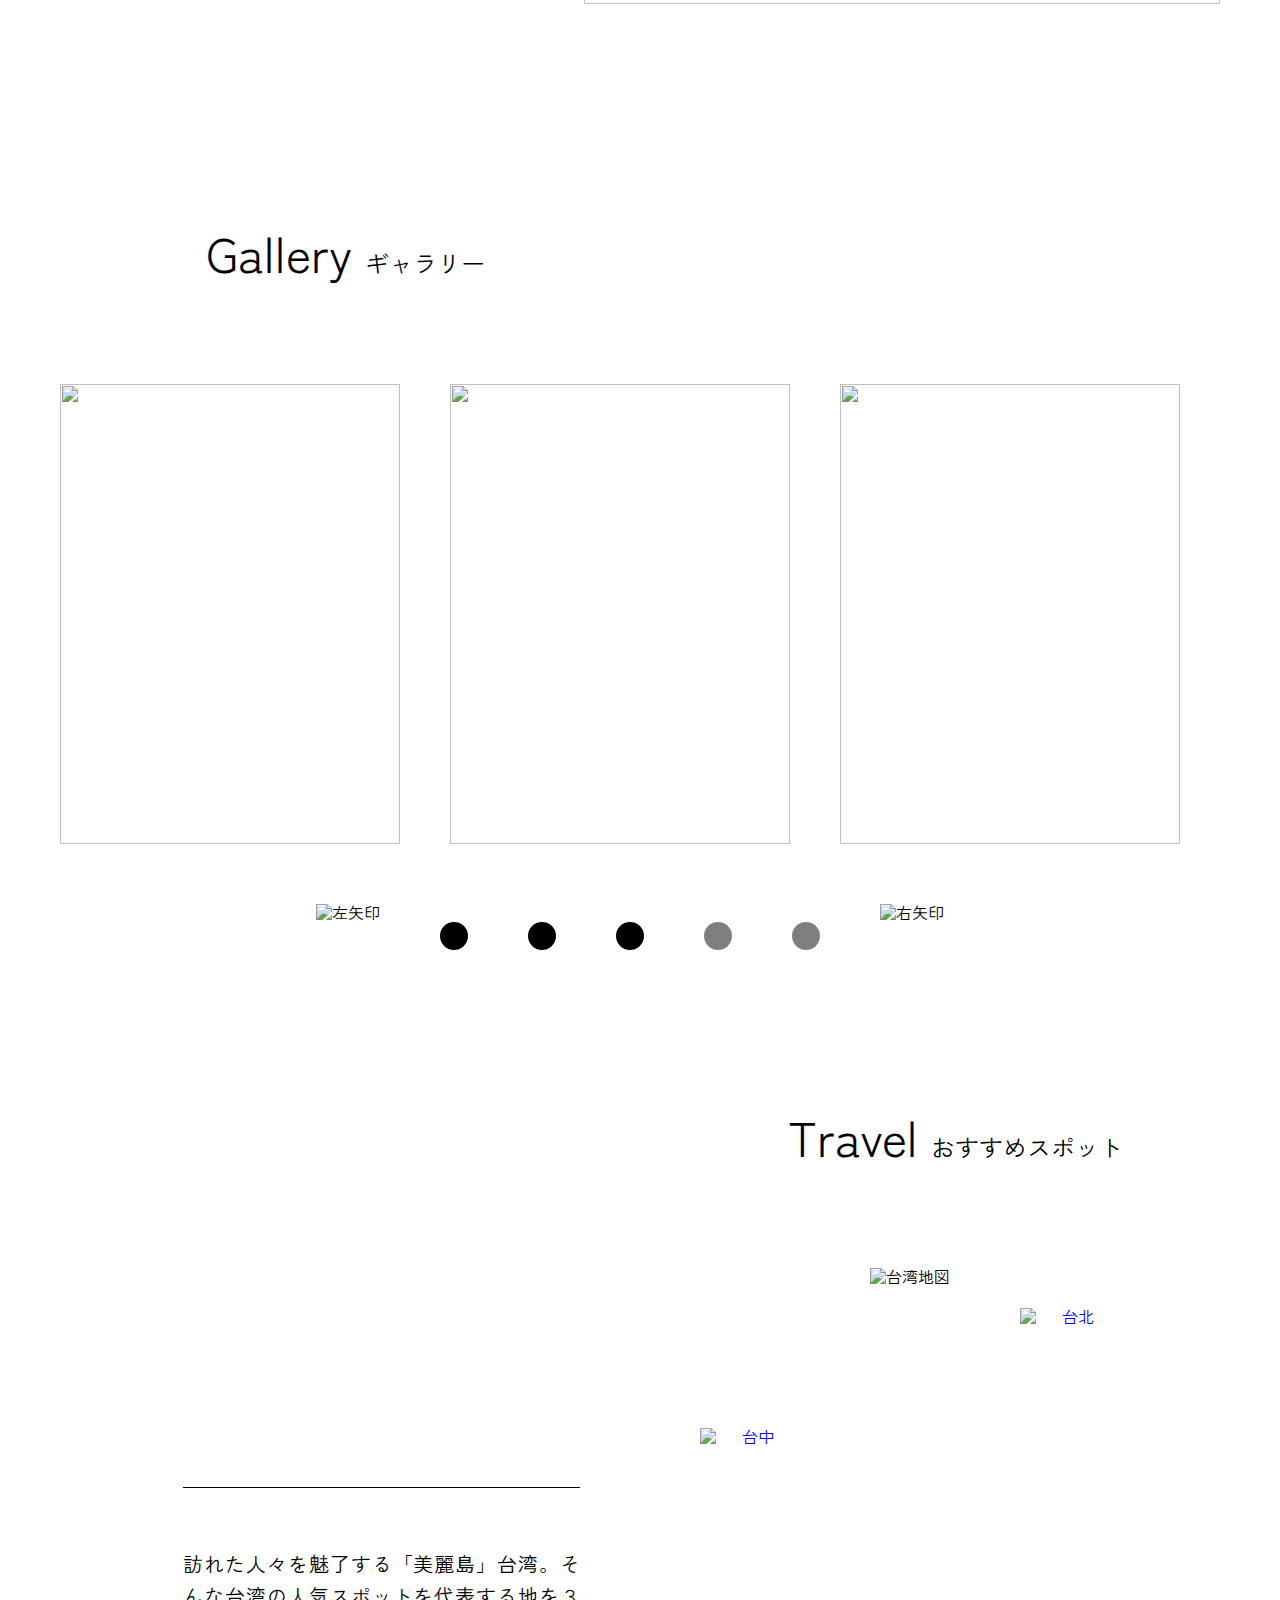
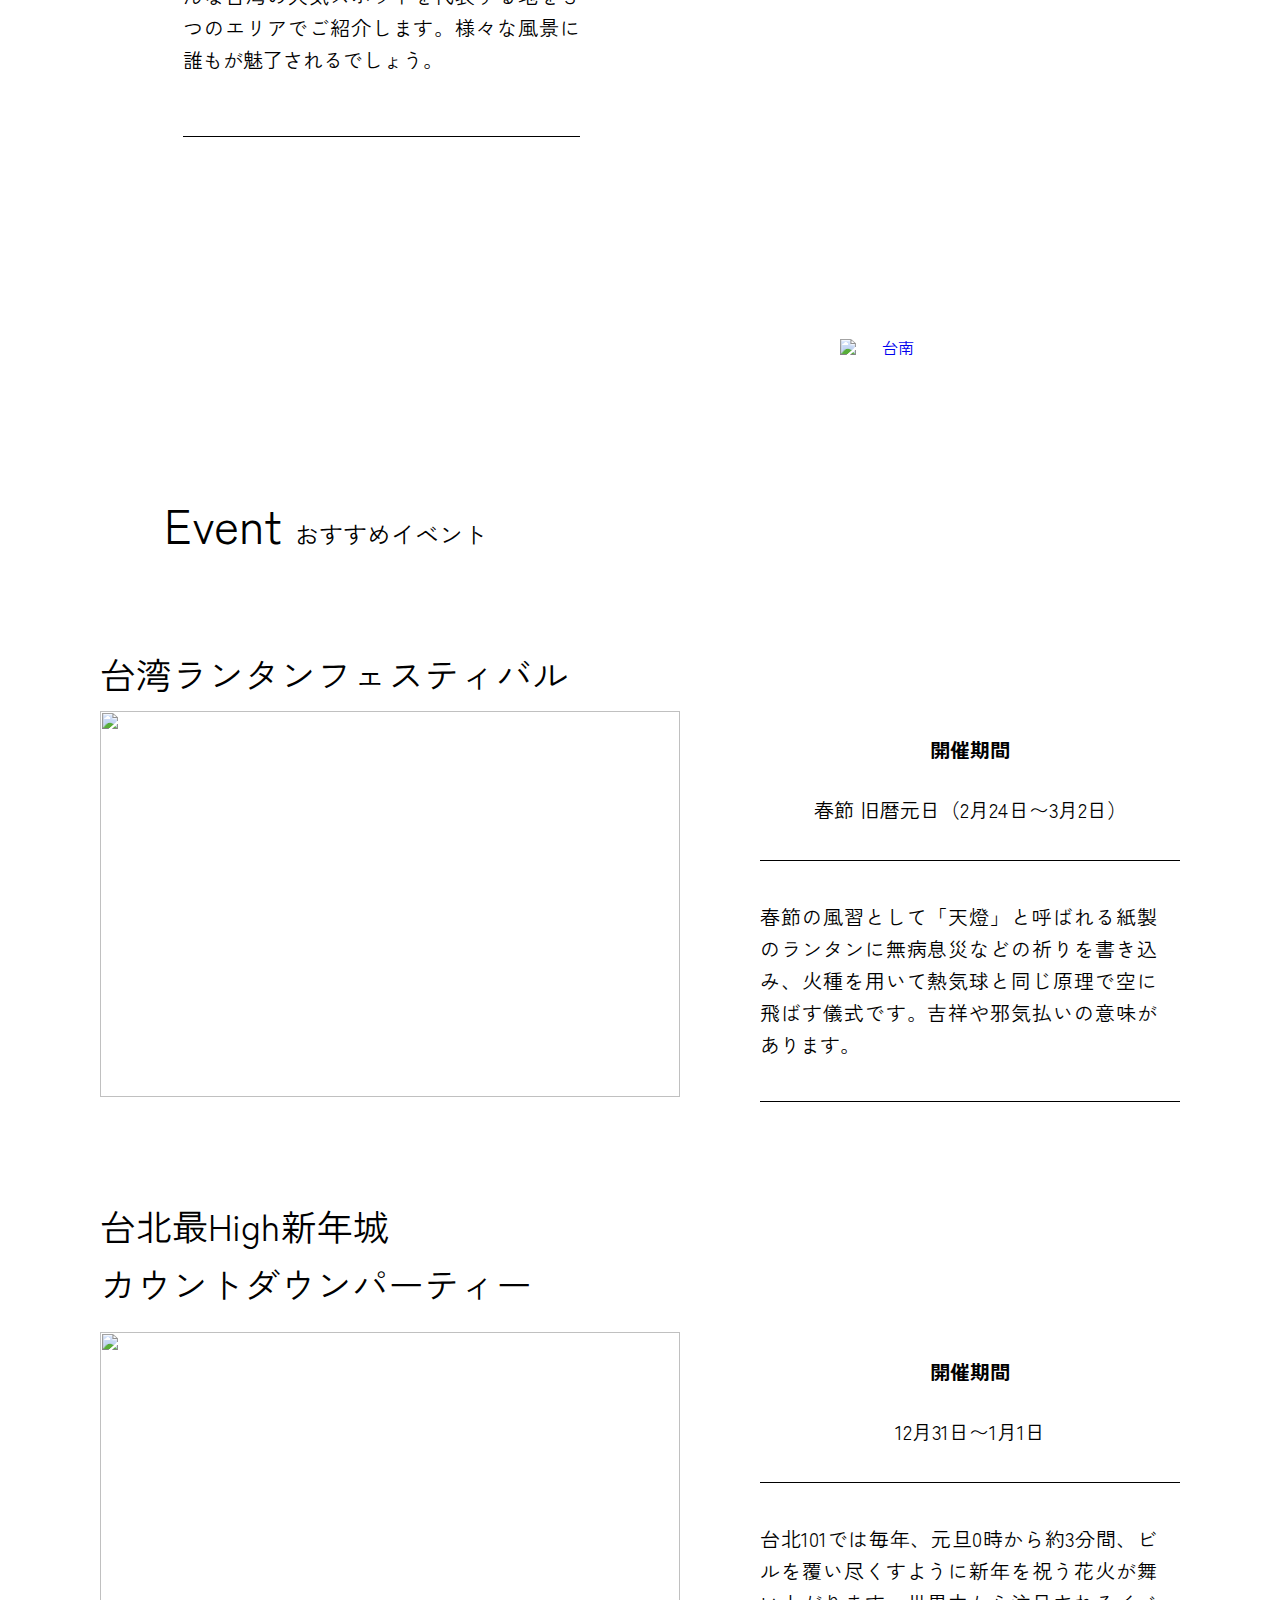
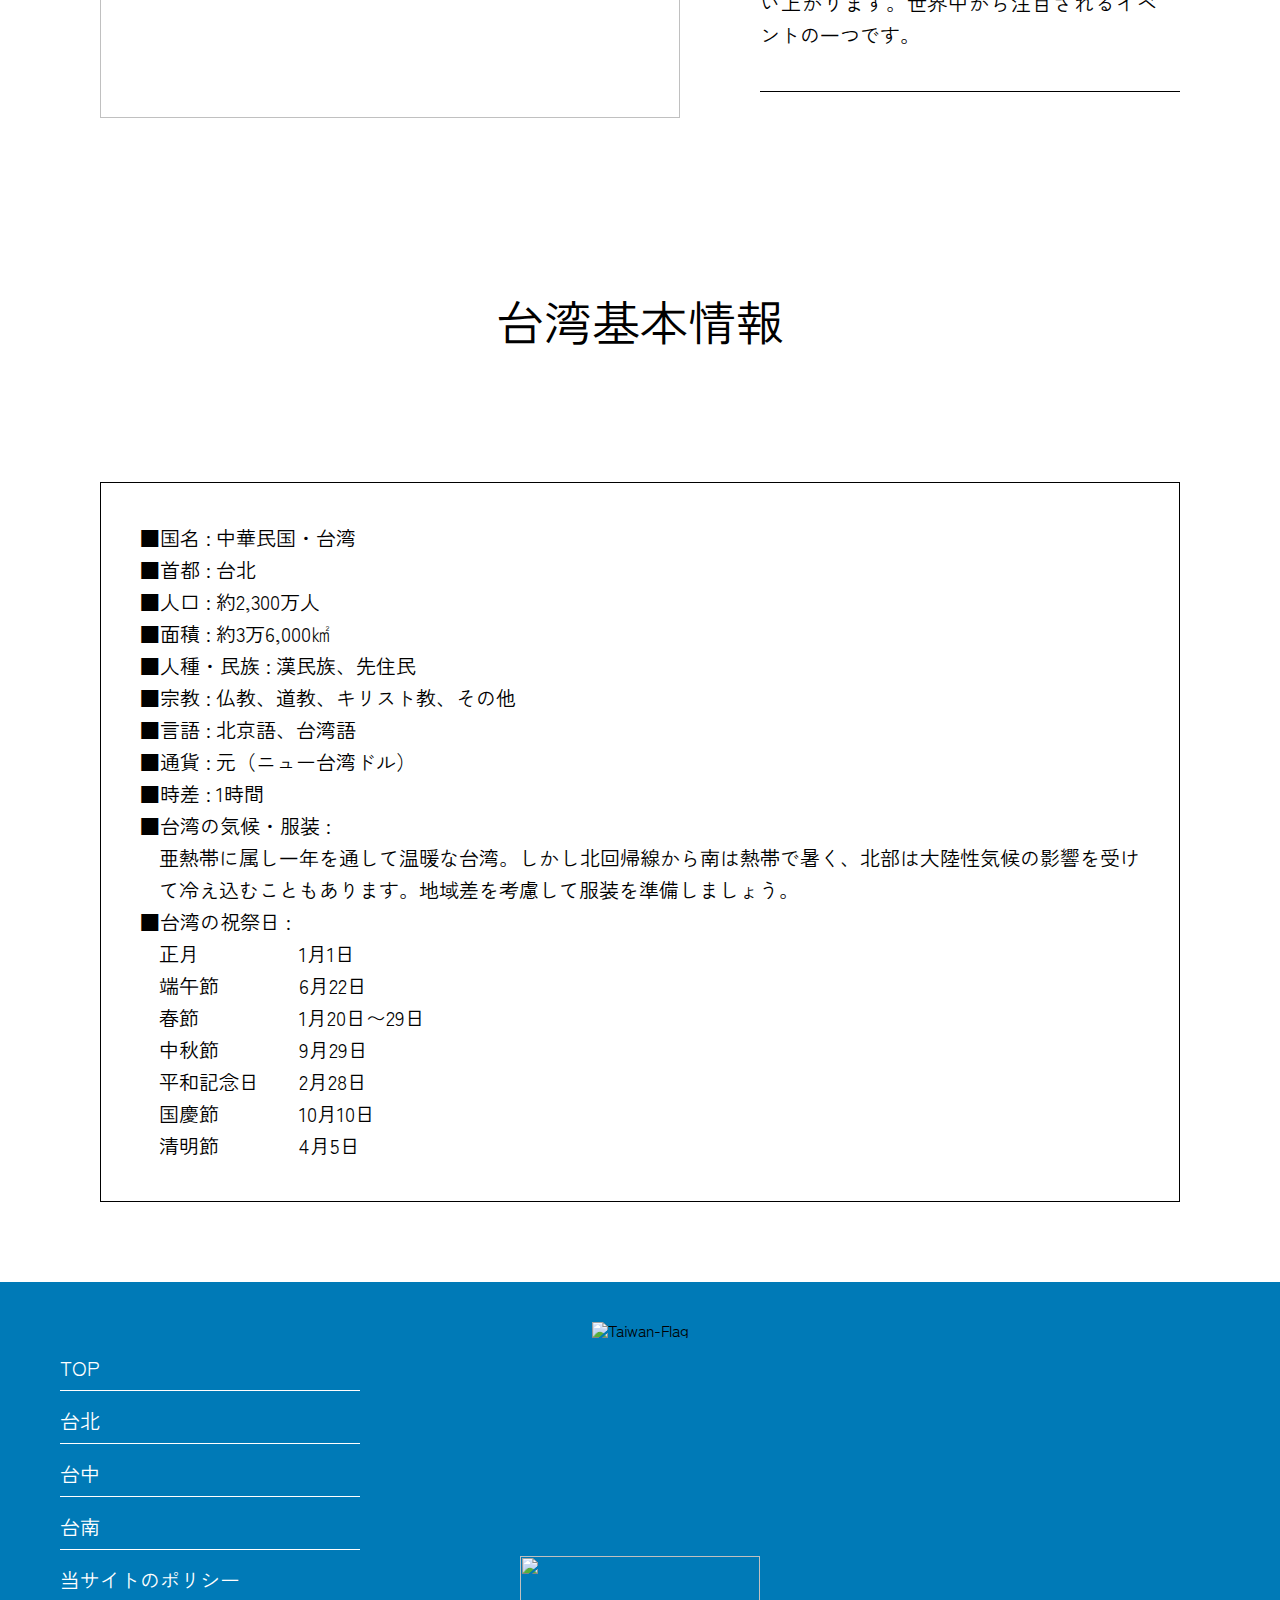
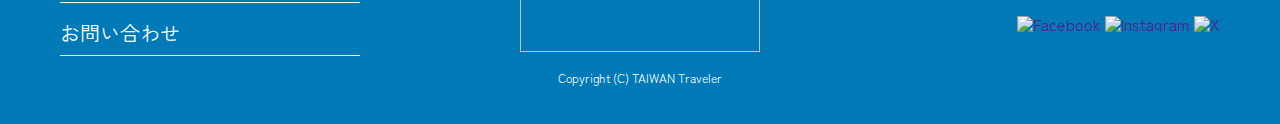
==== commit 643bc769: "Add files via upload" ====
--- a/site-taiwan/index.html
+++ b/site-taiwan/index.html
@@ -13,27 +13,30 @@
   <link rel="stylesheet" href="common/css/reset.css">
   <link rel="stylesheet" href="common/css/common.css">
   <link rel="stylesheet" href="top/css/top.css">
-  <!-- <style>
-    body::-webkit-scrollbar {
-      display: none;
-    }
-  </style> -->
   <title>台湾</title>
 </head>
 
 <body>
+
+  <!-- ↓↓ Loading ↓↓ -->
   <div class="loading active" id="loading">
     <img src="common/image/logo.svg" alt="ローディングロゴ" class="loadingImg">
   </div>
+  <!-- ↑↑ Loading ↑↑ -->
+
+
+  <!-- ↓↓ header ↓↓ -->
   <header>
     <div class="headerFlex">
       <p class="logo"><img src="common/image/logo.svg" alt="台湾"></p>
       <p class="openBtn"><img src="common/image/menu-op.png" alt="" id="menu_open"></p>
     </div>
+
+    <!-- ↓↓ menu bar ↓↓ -->
     <nav id="nav" class="slideMenu">
       <div class="navWrapper">
         <div class="headerArea">
-          <p class="navLogo"><a href="index.html"><img src="common/image/logo.svg" alt="台湾"></a></p>
+          <p class="navLogo"><a href="index.html"><img src="common/image/logo.svg" alt="台湾" class="svgHover"></a></p>
           <p class="closeBtn"><img src="common/image/menu-cl.png" alt="" id="menu_close"></p>
         </div>
         <ul>
@@ -44,11 +47,15 @@
         </ul>
       </div>
     </nav>
+    <!-- ↑↑ menu bar ↑↑ -->
+
     <h1><img src="common/image/logo.svg" alt="台湾"></h1>
   </header>
-
+  <!-- ↑↑ header ↑↑ -->
 
   <main>
+
+    <!-- ↓↓ intro ↓↓ -->
     <div class="intro">
       <div class="introTop">
         <div class="introTopWidth">
@@ -76,6 +83,10 @@
         </div>
       </div>
     </div>
+    <!-- ↑↑ intro ↑↑ -->
+
+
+    <!-- ↓↓ gallery ↓↓ -->
     <div class="gallery">
       <h2>gallery <span class="headingSmall">ギャラリー</span></h2>
       <div class="galleryGroup">
@@ -95,6 +106,10 @@
         <p><img src="top/image/top-right-arrow.png" alt="右矢印" class="arrow" id="next"></p>
       </div>
     </div>
+    <!-- ↑↑ gallery ↑↑ -->
+
+
+    <!-- ↓↓ travel ↓↓ -->
     <div class="travel">
       <div class="headingRight">
         <h2>travel <span class="headingSmall">おすすめスポット</span></h2>
@@ -115,6 +130,10 @@
         </div>
       </div>
     </div>
+    <!-- ↑↑ travel ↑↑ -->
+
+
+    <!-- ↓↓ event ↓↓ -->
     <div class="event">
       <h2>event <span class="headingSmall">おすすめイベント</span></h2>
       <div class="festival">
@@ -151,6 +170,10 @@
         </div>
       </div>
     </div>
+    <!-- ↑↑ event ↑↑ -->
+
+
+    <!-- ↓↓ taiwanInfo ↓↓ -->
     <div class="taiwanInfo">
       <h2>台湾基本情報</h2>
       <ul class="twInfoTop">
@@ -164,7 +187,9 @@
         <li>■通貨 &#058; 元（ニュー台湾ドル）</li>
         <li>■時差 &#058; 1時間</li>
         <li>■台湾の気候・服装 &#058; </li>
-        <li class="indent">亜熱帯に属し一年を通して温暖な台湾。しかし北回帰線から南は熱帯で暑く、北部は大陸性気候の影響を受けて冷え込むこともあります。地域差を考慮して服装を準備しましょう。</li>
+        <li class="indent">
+          亜熱帯に属し一年を通して温暖な台湾。しかし北回帰線から南は熱帯で暑く、北部は大陸性気候の影響を受けて冷え込むこともあります。地域差を考慮して服装を準備しましょう。
+        </li>
         <li>■台湾の祝祭日 &#058;</li>
         <li class="indent">
           <ul class="twInfoBottom">
@@ -186,12 +211,18 @@
         </li>
       </ul>
     </div>
+    <!-- ↑↑ taiwanInfo ↑↑ -->
+
   </main>
 
+  <!-- ↓↓ footer ↓↓ -->
   <footer>
+
+    <!-- ↓↓ topBtn ↓↓ -->
     <div class="topBtn">
       <div id="top_btn"></div>
     </div>
+    <!-- ↑↑ topBtn ↑↑ -->
 
     <div class="blueArea">
       <img src="common/image/flag.png" alt="taiwan-flag" class="taiwanFlag">
@@ -206,8 +237,6 @@
           <li><a href="">お問い合わせ</a></li>
         </ul>
 
-
-
         <div class="snsLogo">
           <a href=""><img src="common/image/footer-fb.png" alt="facebook" class="fb"></a>
           <a href=""><img src="common/image/footer-insta.png" alt="instagram" class="insta"></a>
@@ -217,9 +246,15 @@
 
       <img src="common/image/logo.svg" alt="" class="taiwanLogo">
 
-      <p class="company"><small>copyright &#40;C&#41; <span class="capitalBig">taiwan</span> traveler</small></p>
+      <p class="company">
+        <small>
+          copyright &#40;C&#41; <span class="capitalBig">taiwan</span> traveler
+        </small>
+      </p>
     </div>
   </footer>
+  <!-- ↑↑ footer ↑↑ -->
+
   <script src="common/js/loading.js"></script>
   <script src="common/js/modal.js"></script>
   <script src="common/js/others.js"></script>
--- a/site-taiwan/common/css/common.css
+++ b/site-taiwan/common/css/common.css
@@ -90,11 +90,6 @@
 
 
 /* SP用header部 ココカラ */
-header {
-  height: 667px;
-  width: 100%;
-}
-
 .headerFlex {
   display: flex;
   justify-content: space-between;
@@ -187,10 +182,10 @@
   font-size: 24px;
   font-weight: 400;
   text-align: center;
-  background-image: url(../../common/image/heading.png);
+  background-image: url(../../common/image/heading.svg);
   background-size: cover;
   background-repeat: no-repeat;
-  background-position: left 0 top -10px;
+  background-position: left 0 top -8px;
   width: 220px;
   height: 40px;
 }
@@ -202,29 +197,11 @@
 /* SP用見出し部ココマデ */
 
 /* SP用パンくずnav部ココカラ */
-.breadCrumb {
-  margin: 8px 0 0 8px;
-}
-
-.breadCrumb ol {
-  display: flex;
-  flex-wrap: nowrap;
-  list-style: none;
-  position: relative;
-}
-
-.breadCrumb ol li a {
-  font-size: 16px;
+.breadCrumb a {
   color: #000;
   text-decoration: underline;
   text-underline-offset: 3px;
-}
-
-.breadCrumb ol li:not(:last-child)::after {
-  content: "\03e";
-  display: inline;
-  margin: 5px;
-  text-decoration: none;
+  text-decoration-thickness: 1px;
 }
 
 /* SP用パンくずnav部ココマデ */
@@ -238,15 +215,7 @@
   text-transform: uppercase;
 }
 
-footer .topBtn {
-  width: 100%;
-  height: 48px;
-  display: flex;
-  justify-content: flex-end;
-  margin-bottom: 20px;
-}
-
-.topBtn #top_btn {
+#top_btn {
   width: 48px;
   height: 48px;
   background-color: rgba(122, 122, 122, 0.7);
@@ -259,7 +228,7 @@
   display: none;
 }
 
-.topBtn #top_btn::after {
+#top_btn::after {
   content: "";
   display: flex;
   width: 15px;
@@ -357,10 +326,6 @@
 
 
   /* PC用header部 ココカラ */
-  header {
-    height: 768px;
-  }
-
   .headerArea {
     height: 70px;
     margin: 20px 0 0 20px;
@@ -405,6 +370,10 @@
     height: 56px;
   }
 
+  .svgHover:hover {
+    filter: brightness(0) saturate(100%) invert(48%) sepia(100%) saturate(1269%) hue-rotate(168deg) brightness(104%) contrast(96%);
+  }
+
   .slideMenu ul {
     display: flex;
     justify-content: space-between;
@@ -424,13 +393,16 @@
     padding-right: 20px;
   }
 
+  .slideMenu ul li a {
+    font-size: 24px;
+    text-transform: inherit;
+    border: 0;
+  }
+
   .slideMenu ul li a:hover {
     text-decoration: underline;
-  }
-
-  .slideMenu ul li a {
-    text-transform: inherit;
-    border: 0;
+    text-underline-offset: 5px;
+    color: #0ff;
   }
 
   /* PC用nav部 ココマデ */
@@ -441,7 +413,7 @@
     font-size: 48px;
     width: 530px;
     height: 96px;
-    background-position: left 0 top -25px;
+    background-position: 0 -25px;
   }
 
   .headingSmall {
@@ -452,45 +424,38 @@
 
   /* PC用パンくずnav部ココカラ */
   .breadCrumb {
-    width: 97%;
     max-width: 1200px;
-    margin: 20px auto 0;
-  }
-
-  .breadCrumb ol {
     font-size: 20px;
   }
 
-  .breadCrumb ol li a {
-    font-size: 20px;
-    text-underline-offset: 4px;
-    text-decoration-thickness: 1px;
-  }
-
-  .breadCrumb ol li :hover {
+  .breadCrumb a:hover {
     color: #007ab7;
   }
 
+  .bcSub {
+    margin-left: 20px;
+  }
+
+  .rightAngleBracket {
+    font-size: 24px;
+  }
+
   /* PC用パンくずnav部ココマデ */
 
 
-  /* ↓PC footer ここから↓ */
+  /* ↓PC用footer部 ここから↓ */
   footer {
-    text-align: center;
-  }
-
-  footer .topBtn {
-    margin-bottom: 60px;
-  }
-
-  .topBtn #top_btn {
+    margin: 0 auto;
+  }
+
+  #top_btn {
     width: 100px;
     height: 100px;
     bottom: 150px;
     right: 40px;
   }
 
-  .topBtn #top_btn::after {
+  #top_btn::after {
     width: 30px;
     height: 30px;
     border-top: 10px solid #ffffff;
@@ -520,9 +485,10 @@
   }
 
   .footerContainer {
+    max-width: 1160px;
     display: flex;
     flex-wrap: nowrap;
-    margin: 0 20px 0;
+    margin: 0 auto;
     justify-content: space-between;
   }
 
@@ -555,9 +521,9 @@
     width: 33%;
     max-width: 203px;
     height: 55px;
-    margin: 0px;
+    margin: 0 0 5px 0;
     align-self: flex-end;
-    right: 0px;
+    right: 0;
   }
 
   .fb {
@@ -586,17 +552,7 @@
     margin: -192px 0 20px 0;
   }
 
-  .company {
+  small {
     font-size: 12px;
   }
-}
-
-/* ↓固定幅　1200px以上↓*/
-@media screen and (min-width:1200px) {
-
-  /* 固定幅のfooter */
-  .footerContainer {
-    width: 1200px;
-    margin: 0 auto;
-  }
 }--- a/site-taiwan/top/css/top.css
+++ b/site-taiwan/top/css/top.css
@@ -94,12 +94,14 @@
 
 /* SP用紹介部 ココマデ */
 
+
 /* SP用共通見出し部 ココカラ */
 h2 {
   margin: 68px auto 32px;
 }
 
 /* SP用共通見出し部 ココマデ */
+
 
 /* SP用ギャラリー部 ココカラ */
 .galleryGroup {
@@ -145,6 +147,7 @@
 
 /* SP用ギャラリー部 ココマデ */
 
+
 /* SP用トラベル部 ココカラ */
 .travel .border {
   border-top: 1px solid #000;
@@ -265,7 +268,6 @@
 /* SP用基本情報部 ココマデ */
 
 
-
 /* ↓PC　画面が768px以上の時↓ */
 @media screen and (min-width:768px) {
 
@@ -297,7 +299,6 @@
 
 
   /* PC用紹介部 ココカラ */
-
   .introTop,
   .introBottom {
     background-position: center left;
@@ -372,9 +373,7 @@
   }
 
   /* PC用共通見出し部 ココマデ */
-  .galleryGroup {
-    display: flex;
-  }
+
 
   /* PC用ギャラリー部 ココカラ */
   .gallery {
@@ -385,6 +384,7 @@
 
   .galleryGroup {
     width: 1120px;
+    display: flex;
     justify-content: space-between;
   }
 
@@ -432,11 +432,6 @@
     height: 28px;
     margin-top: 78px;
   }
-
-  /* .spSlide p:nth-of-type(2),
-  .spSlide p:nth-of-type(3) {
-    background-color: #000;
-  } */
 
   /* PC用ギャラリー部 ココマデ */
 
